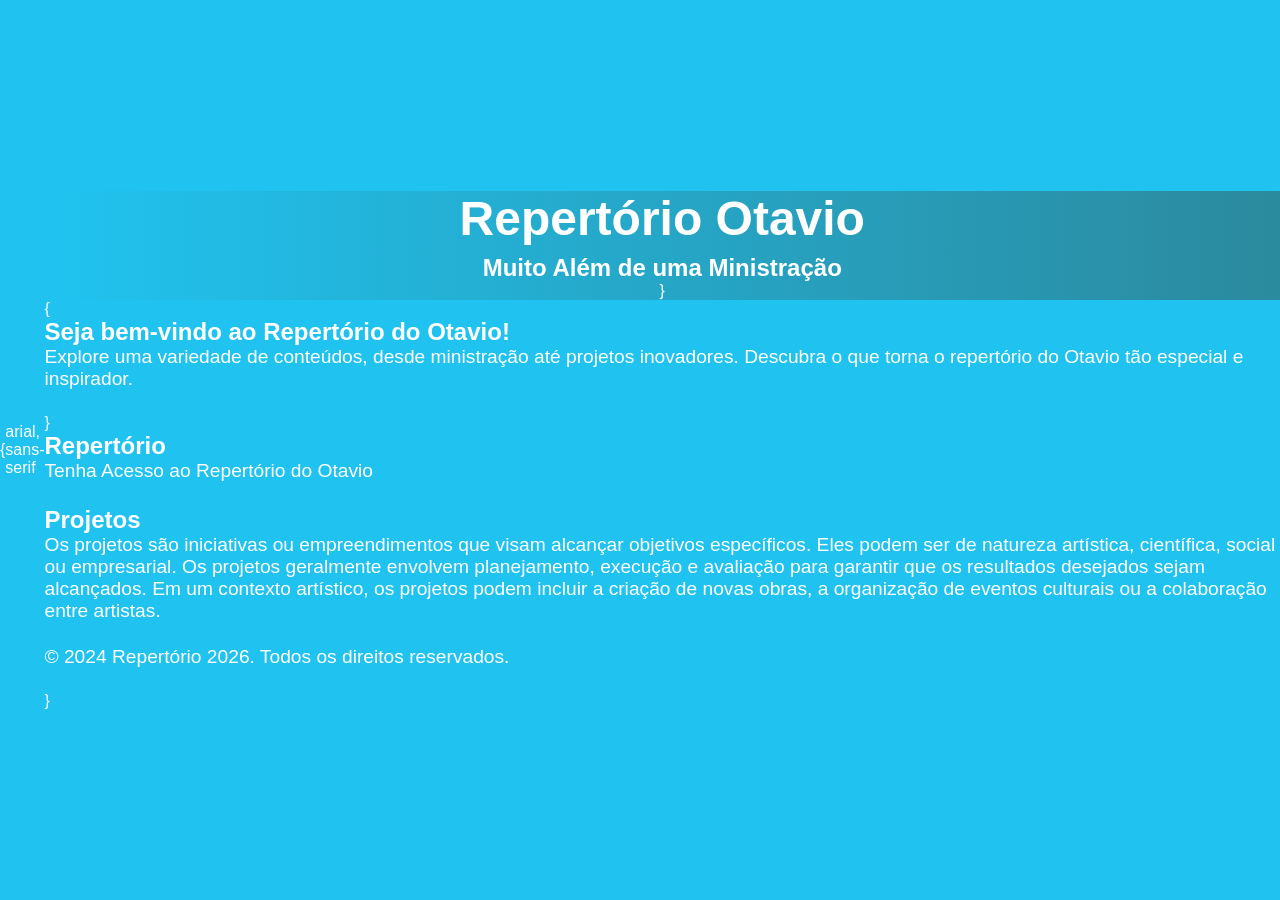
==== index.html @ 9983b7c5 "Atualização do portfólio" ====
<!doctype html>
<html lang="pt-br">
<head>
    <meta charset="UTF-8">
    <meta name="repertorio2026" content="Repertório 2026">
    <title>Repertório 2026</title>
    <link rel="stylesheet" href="style.css">
</head>
<body> {
    <font-family>arial, sans-serif</font-family>
            <margin: 0;>
            <padding: 0;>
            <text-align: center;>
            <background:> <linear-gradient:(120deg, #71b2c8d7, #ffffff);>
            <color: fefefe;>
            
            <header>
        <h1>Repertório Otavio</h1>
        <h2>Muito Além de uma Ministração</h2>
            }
    </header>
    <main> {
        <text-align: center;>
        <h2>Seja bem-vindo ao Repertório do Otavio!</h2>
        <p>Explore uma variedade de conteúdos, desde ministração até projetos inovadores. Descubra o que torna o repertório do Otavio tão especial e inspirador.</p>
        <nav button="repertorio">
            <padding: 12px 25px;>
            <margin: 0 8px;>
            <font-size: 16px;>
            <cursor: pointer;>
            <background-color: #4CAF50;>
            <background-color: white;>
            <border-radius: 8px;>
            <transition: all 0.3s;>
        }
            <h2>Repertório</h2>
            <p>Tenha Acesso ao Repertório do Otavio</p>
        </section>

        <section class="projetos">
            <h2>Projetos</h2>
            <p>Os projetos são iniciativas ou empreendimentos que visam alcançar objetivos específicos. Eles podem ser de natureza artística, científica, social ou empresarial. Os projetos geralmente envolvem planejamento, execução e avaliação para garantir que os resultados desejados sejam alcançados. Em um contexto artístico, os projetos podem incluir a criação de novas obras, a organização de eventos culturais ou a colaboração entre artistas.</p>
        </section>
    </main>

    <footer>
        <p>&copy; 2024 Repertório 2026. Todos os direitos reservados.</p>
    </footer>

</body> }
</html>
---- style.css ----
* {
    margin: 0;
    padding: 0;
    box-sizing: border-box;
    font-family: 'JetBrains', sans-serif;
}

body {
    font-family: 'Gill Sans', 'Gill Sans MT', Calibri, 'Trebuchet MS', sans-serif;
    background: #20c3f0;
    color: hsl(0, 0%, 100%);
    display: flex;
    justify-content: center;
    align-items: center;
    height: 100vh;
    line-height: normal;
}

header {
    text-align: center;
    padding: auto;
    background: linear-gradient(90deg, #20c3f0, #2b8a9e);
}

h1 {
    font-size: 3rem;
    margin-bottom: 0.5rem;
}

p {
    font-size: 1.2rem;
    margin-bottom: 1.5rem;
}
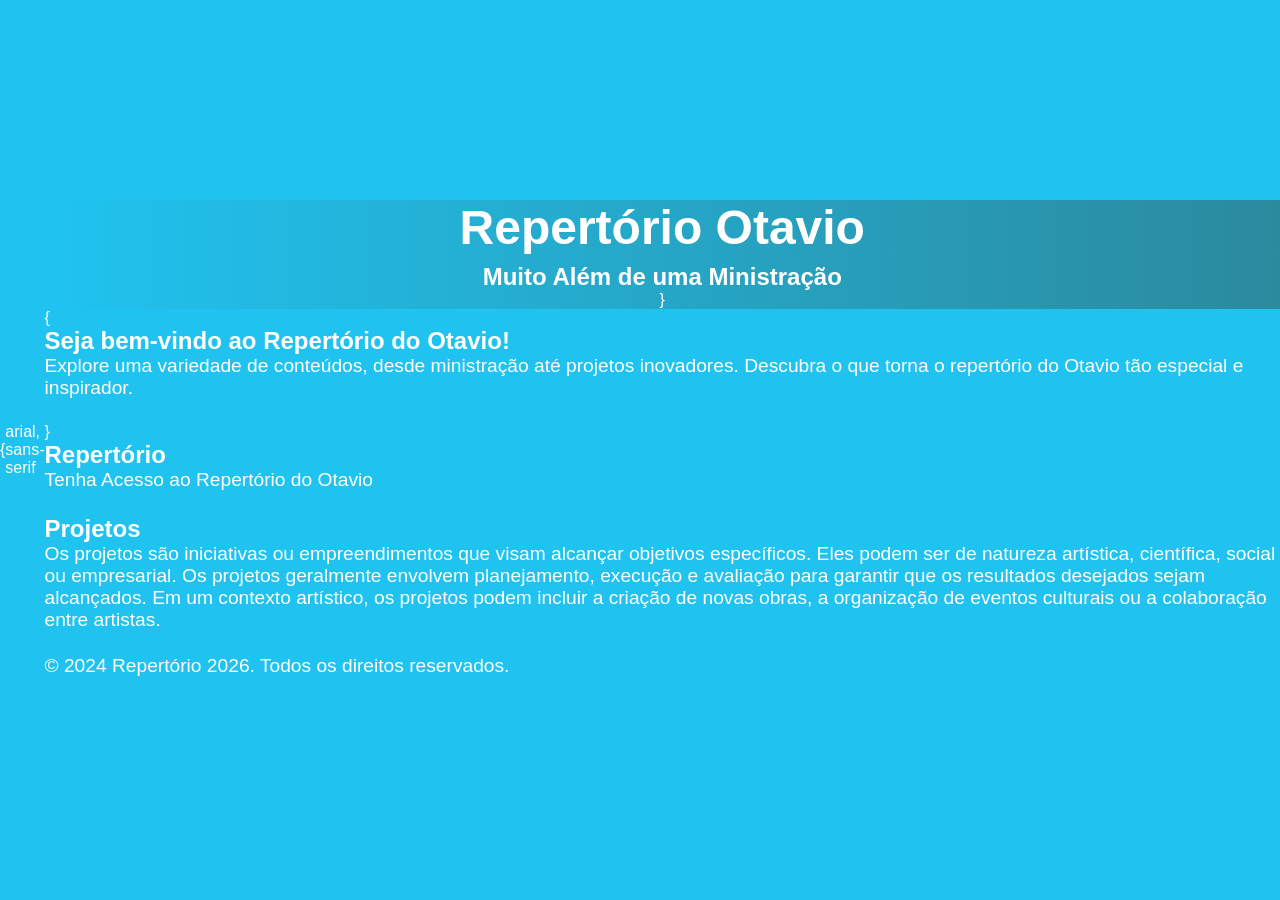
==== commit e05b279c: "Atualização do portfólio" ====
--- a/index.html
+++ b/index.html
@@ -17,7 +17,7 @@
             <header>
         <h1>Repertório Otavio</h1>
         <h2>Muito Além de uma Ministração</h2>
-            }
+     }
     </header>
     <main> {
         <text-align: center;>
@@ -32,7 +32,7 @@
             <background-color: white;>
             <border-radius: 8px;>
             <transition: all 0.3s;>
-        }
+    }
             <h2>Repertório</h2>
             <p>Tenha Acesso ao Repertório do Otavio</p>
         </section>
@@ -47,5 +47,5 @@
         <p>&copy; 2024 Repertório 2026. Todos os direitos reservados.</p>
     </footer>
 
-</body> }
+</body> 
 </html>
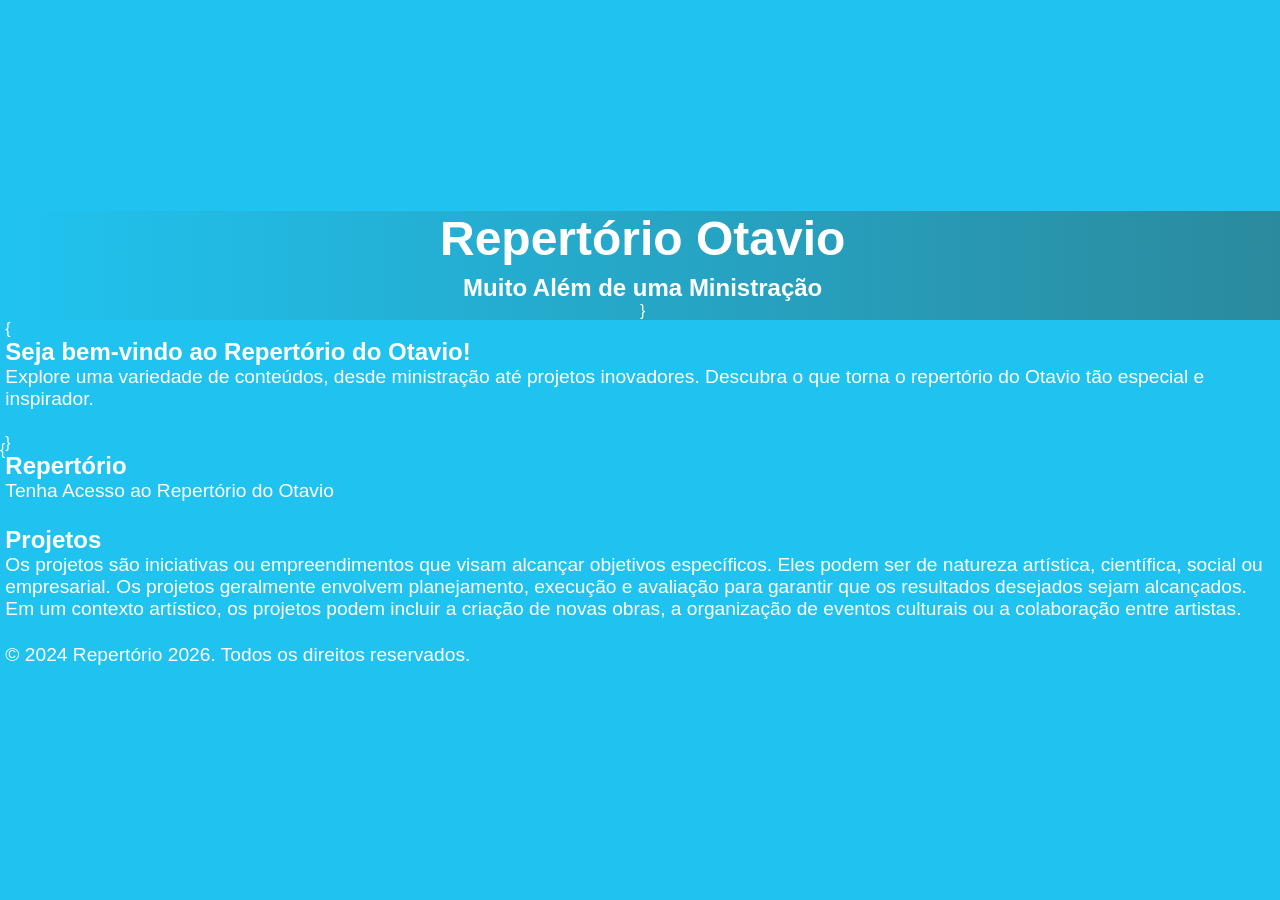
==== commit 1a62228b: "Atualização do portfólio" ====
--- a/index.html
+++ b/index.html
@@ -7,7 +7,7 @@
     <link rel="stylesheet" href="style.css">
 </head>
 <body> {
-    <font-family>arial, sans-serif</font-family>
+    <font-family: arial, sans-serif;>
             <margin: 0;>
             <padding: 0;>
             <text-align: center;>
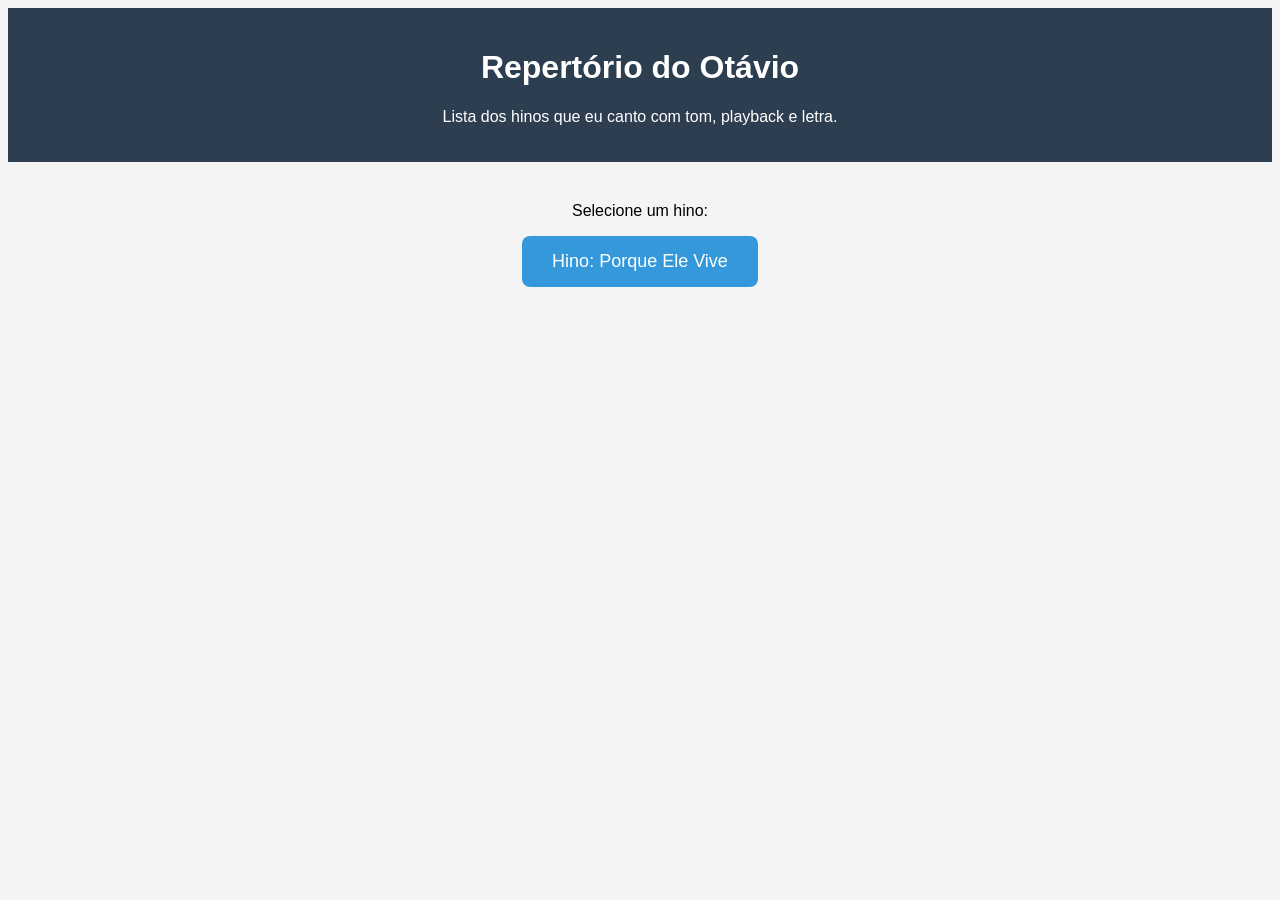
==== commit 15d69c83: "Atualiza página de contato do portfólio" ====
--- a/index.html
+++ b/index.html
@@ -1,51 +1,61 @@
-<!doctype html>
+<!DOCTYPE html>
 <html lang="pt-br">
 <head>
-    <meta charset="UTF-8">
-    <meta name="repertorio2026" content="Repertório 2026">
-    <title>Repertório 2026</title>
-    <link rel="stylesheet" href="style.css">
+<meta charset="UTF-8">
+<title>Repertório do Otávio</title>
+
+<style>
+
+body{
+    font-family: Arial;
+    background-color:#f4f4f4;
+    text-align:center;
+}
+
+header{
+    background:#2c3e50;
+    color:white;
+    padding:20px;
+}
+
+.container{
+    margin-top:40px;
+}
+
+button{
+    padding:15px 30px;
+    font-size:18px;
+    background:#3498db;
+    color:white;
+    border:none;
+    border-radius:8px;
+    cursor:pointer;
+}
+
+button:hover{
+    background:#2980b9;
+}
+
+</style>
+
 </head>
-<body> {
-    <font-family: arial, sans-serif;>
-            <margin: 0;>
-            <padding: 0;>
-            <text-align: center;>
-            <background:> <linear-gradient:(120deg, #71b2c8d7, #ffffff);>
-            <color: fefefe;>
-            
-            <header>
-        <h1>Repertório Otavio</h1>
-        <h2>Muito Além de uma Ministração</h2>
-     }
-    </header>
-    <main> {
-        <text-align: center;>
-        <h2>Seja bem-vindo ao Repertório do Otavio!</h2>
-        <p>Explore uma variedade de conteúdos, desde ministração até projetos inovadores. Descubra o que torna o repertório do Otavio tão especial e inspirador.</p>
-        <nav button="repertorio">
-            <padding: 12px 25px;>
-            <margin: 0 8px;>
-            <font-size: 16px;>
-            <cursor: pointer;>
-            <background-color: #4CAF50;>
-            <background-color: white;>
-            <border-radius: 8px;>
-            <transition: all 0.3s;>
-    }
-            <h2>Repertório</h2>
-            <p>Tenha Acesso ao Repertório do Otavio</p>
-        </section>
 
-        <section class="projetos">
-            <h2>Projetos</h2>
-            <p>Os projetos são iniciativas ou empreendimentos que visam alcançar objetivos específicos. Eles podem ser de natureza artística, científica, social ou empresarial. Os projetos geralmente envolvem planejamento, execução e avaliação para garantir que os resultados desejados sejam alcançados. Em um contexto artístico, os projetos podem incluir a criação de novas obras, a organização de eventos culturais ou a colaboração entre artistas.</p>
-        </section>
-    </main>
+<body>
 
-    <footer>
-        <p>&copy; 2024 Repertório 2026. Todos os direitos reservados.</p>
-    </footer>
+<header>
+<h1>Repertório do Otávio</h1>
+<p>Lista dos hinos que eu canto com tom, playback e letra.</p>
+</header>
 
-</body> 
+<div class="container">
+
+<p>Selecione um hino:</p>
+
+<a href="hino1.html">
+<button>Hino: Porque Ele Vive</button>
+</a>
+
+</div>
+
+</body>
 </html>
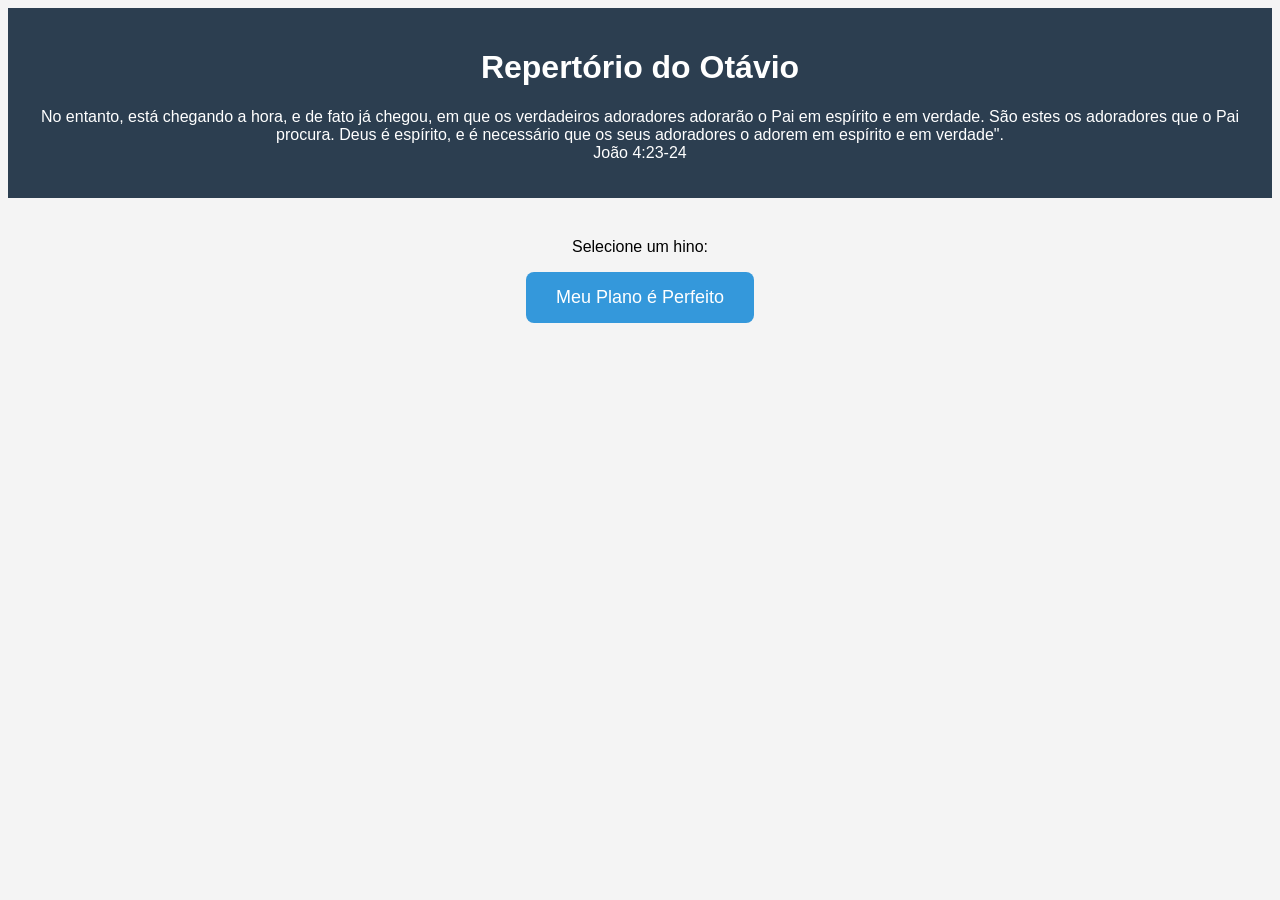
==== commit 20c58abb: "atualização de hino" ====
--- a/index.html
+++ b/index.html
@@ -44,7 +44,8 @@
 
 <header>
 <h1>Repertório do Otávio</h1>
-<p>Lista dos hinos que eu canto com tom, playback e letra.</p>
+<p>No entanto, está chegando a hora, e de fato já chegou, em que os verdadeiros adoradores adorarão o Pai em espírito e em verdade. São estes os adoradores que o Pai procura. Deus é espírito, e é necessário que os seus adoradores o adorem em espírito e em verdade".
+<br>João 4:23-24<br>
 </header>
 
 <div class="container">
@@ -52,7 +53,7 @@
 <p>Selecione um hino:</p>
 
 <a href="hino1.html">
-<button>Hino: Porque Ele Vive</button>
+<button>Meu Plano é Perfeito</button>
 </a>
 
 </div>
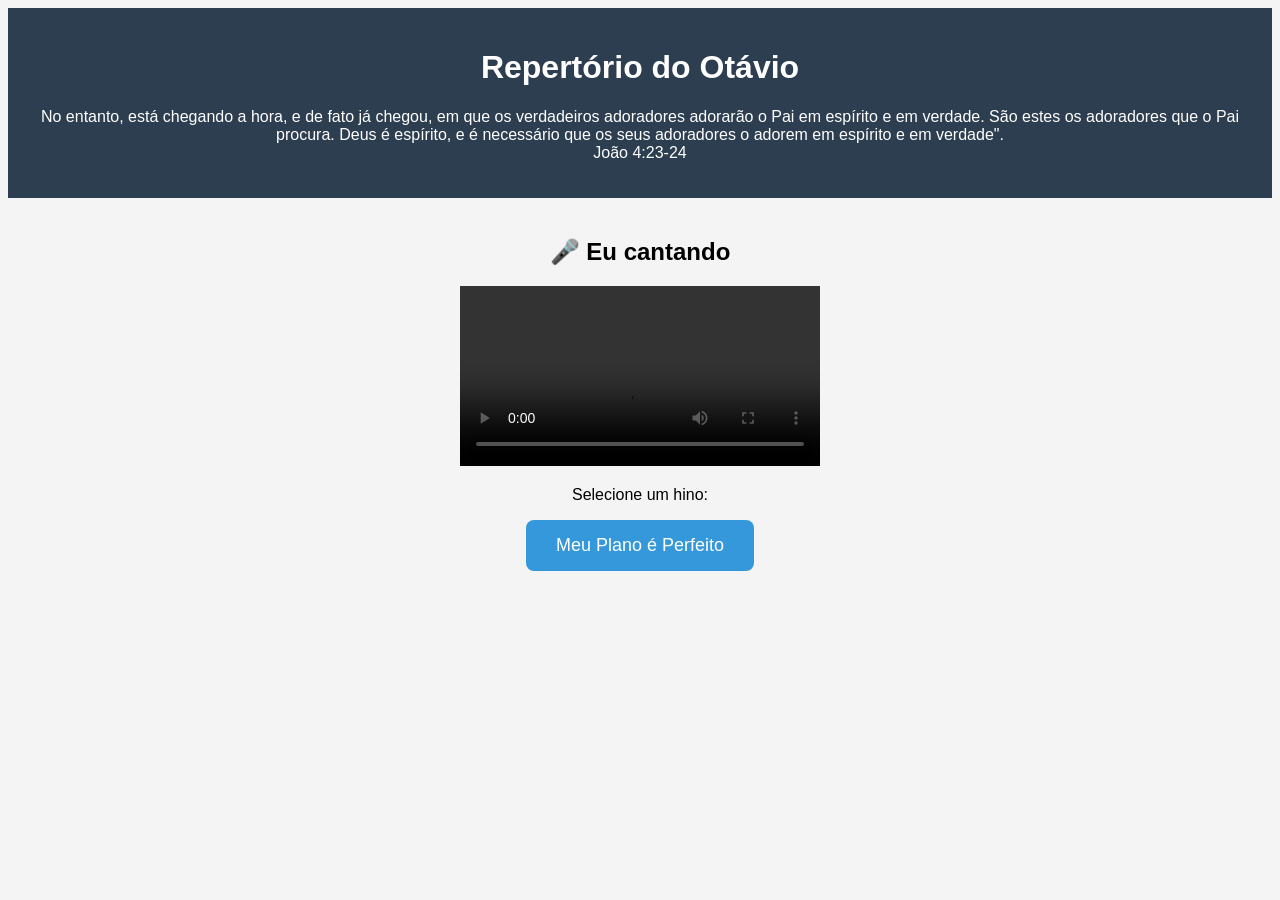
==== commit 27ce28d0: "att" ====
--- a/index.html
+++ b/index.html
@@ -50,6 +50,12 @@
 
 <div class="container">
 
+<h2>🎤 Eu cantando</h2>
+
+<video width="360" controls>
+<source src="meuvideo.mp4" type="video/mp4">
+</video>
+
 <p>Selecione um hino:</p>
 
 <a href="hino1.html">
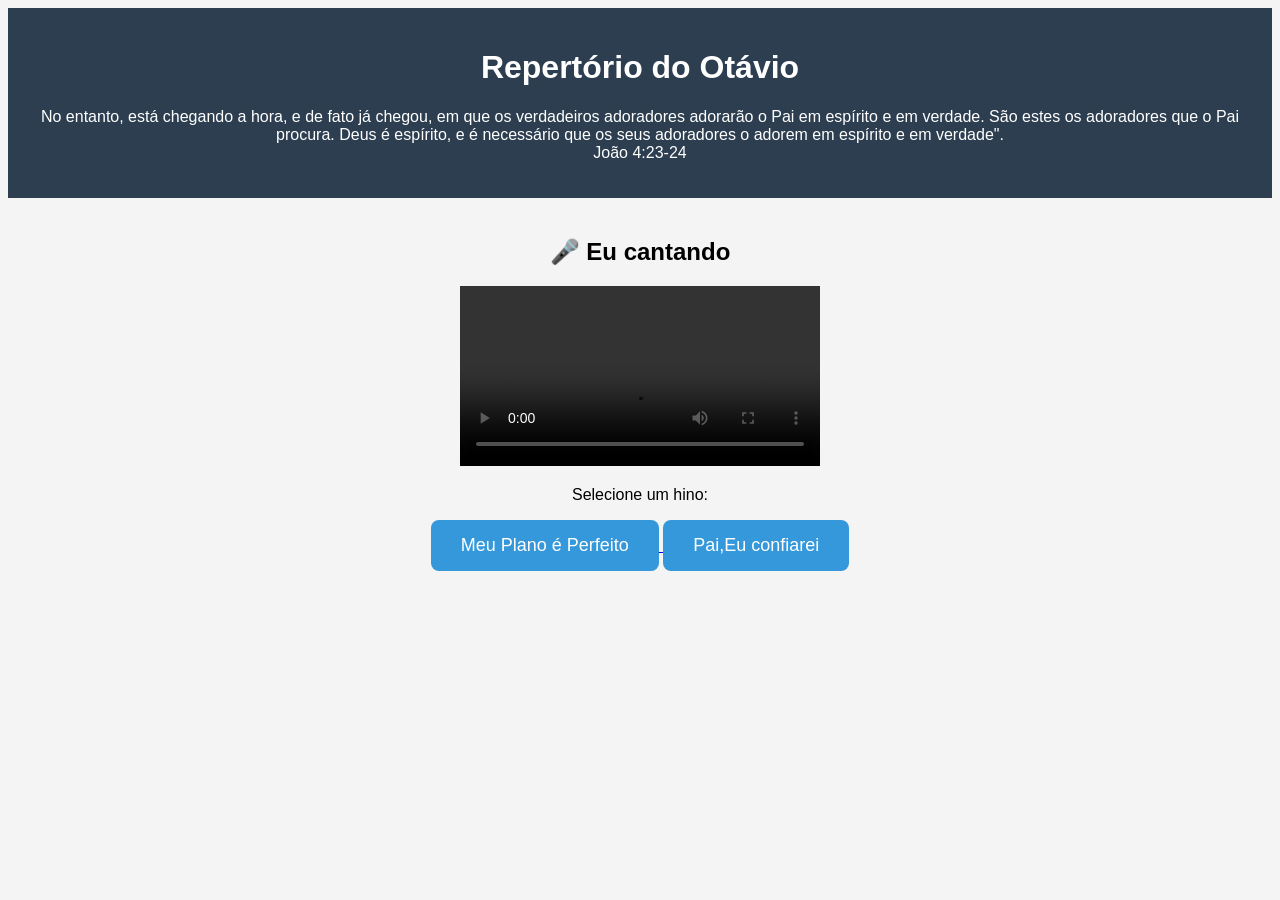
==== commit 4173e50a: "Pai eu confiarei" ====
--- a/index.html
+++ b/index.html
@@ -62,7 +62,11 @@
 <button>Meu Plano é Perfeito</button>
 </a>
 
+<a href="hino2.html">
+<button>Pai,Eu confiarei</button>
+</a>
 </div>
+
 
 </body>
 </html>
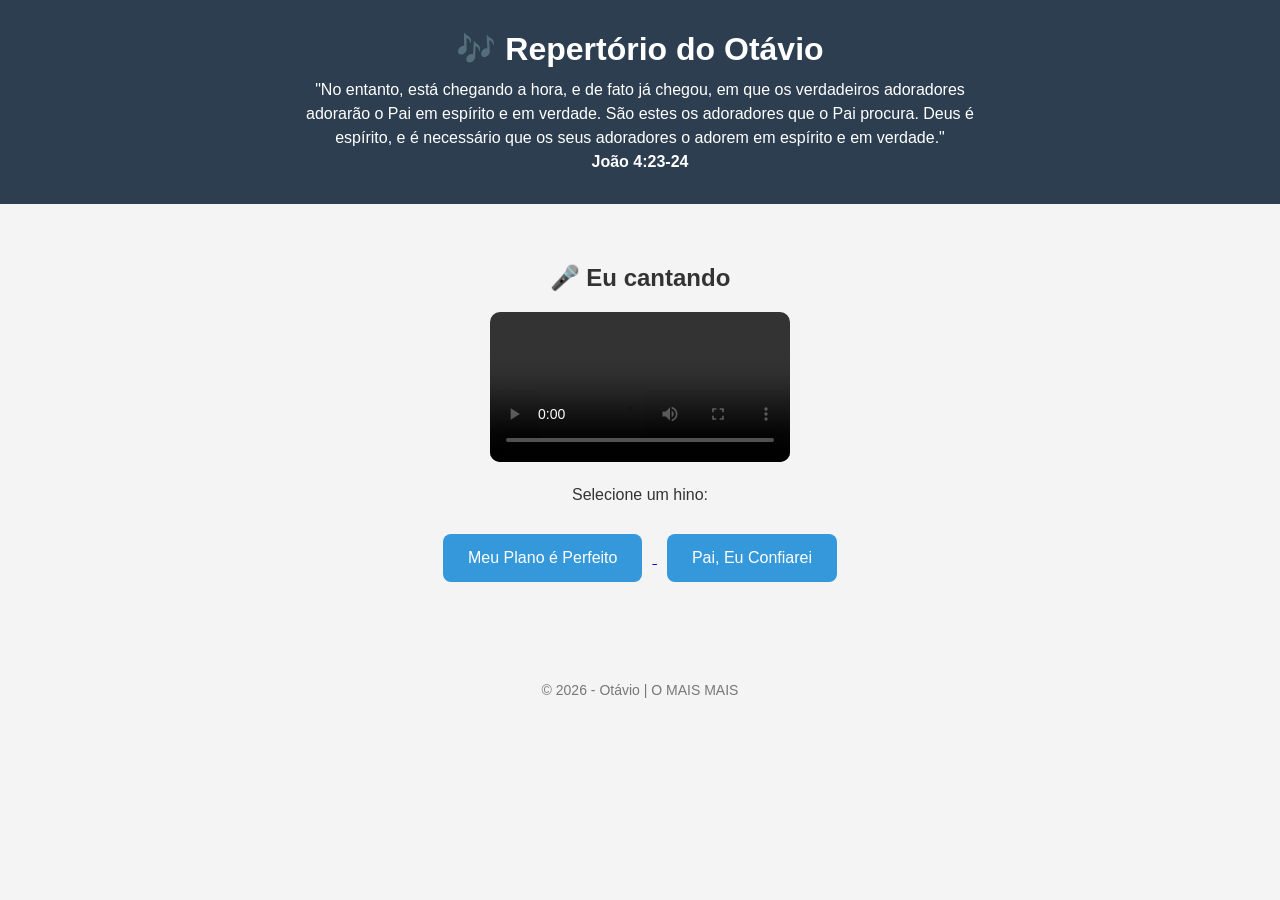
==== commit 1113cf04: "att" ====
--- a/index.html
+++ b/index.html
@@ -1,39 +1,91 @@
 <!DOCTYPE html>
 <html lang="pt-br">
+
 <head>
 <meta charset="UTF-8">
+<meta name="viewport" content="width=device-width, initial-scale=1.0">
 <title>Repertório do Otávio</title>
 
 <style>
 
-body{
-    font-family: Arial;
-    background-color:#f4f4f4;
-    text-align:center;
+:root{
+    --cor-principal:#2c3e50;
+    --cor-secundaria:#3498db;
+    --cor-hover:#2980b9;
+    --fundo:#f4f4f4;
 }
 
+*{
+    margin:0;
+    padding:0;
+    box-sizing:border-box;
+}
+
+body{
+    font-family: Arial, sans-serif;
+    background-color:var(--fundo);
+    text-align:center;
+    color:#333;
+}
+
+/* HEADER */
 header{
-    background:#2c3e50;
+    background:var(--cor-principal);
     color:white;
+    padding:30px 20px;
+}
+
+header h1{
+    margin-bottom:10px;
+}
+
+header p{
+    max-width:700px;
+    margin:0 auto;
+    line-height:1.5;
+}
+
+/* CONTAINER */
+.container{
+    margin-top:40px;
     padding:20px;
 }
 
-.container{
-    margin-top:40px;
+/* VIDEO */
+video{
+    margin:20px 0;
+    border-radius:10px;
+    max-width:100%;
+}
+
+/* BOTÕES */
+.buttons{
+    margin-top:20px;
 }
 
 button{
-    padding:15px 30px;
-    font-size:18px;
-    background:#3498db;
+    padding:15px 25px;
+    font-size:16px;
+    background:var(--cor-secundaria);
     color:white;
     border:none;
     border-radius:8px;
     cursor:pointer;
+    margin:10px;
+    transition:0.3s;
 }
 
 button:hover{
-    background:#2980b9;
+    background:var(--cor-hover);
+    transform:scale(1.05);
+}
+
+/* RODAPÉ */
+footer{
+    margin-top:50px;
+    padding:20px;
+    font-size:14px;
+    color:#777;
 }
 
 </style>
@@ -43,30 +95,41 @@
 <body>
 
 <header>
-<h1>Repertório do Otávio</h1>
-<p>No entanto, está chegando a hora, e de fato já chegou, em que os verdadeiros adoradores adorarão o Pai em espírito e em verdade. São estes os adoradores que o Pai procura. Deus é espírito, e é necessário que os seus adoradores o adorem em espírito e em verdade".
-<br>João 4:23-24<br>
+    <h1>🎶 Repertório do Otávio</h1>
+
+    <p>
+    "No entanto, está chegando a hora, e de fato já chegou, em que os verdadeiros adoradores adorarão o Pai em espírito e em verdade. 
+    São estes os adoradores que o Pai procura. Deus é espírito, e é necessário que os seus adoradores o adorem em espírito e em verdade."
+    <br><strong>João 4:23-24</strong>
+    </p>
 </header>
 
-<div class="container">
+<main class="container">
 
-<h2>🎤 Eu cantando</h2>
+    <h2>🎤 Eu cantando</h2>
 
-<video width="360" controls>
-<source src="meuvideo.mp4" type="video/mp4">
-</video>
+    <video controls>
+        <source src="meuvideo.mp4" type="video/mp4">
+        Seu navegador não suporta vídeo.
+    </video>
 
-<p>Selecione um hino:</p>
+    <p>Selecione um hino:</p>
 
-<a href="hino1.html">
-<button>Meu Plano é Perfeito</button>
-</a>
+    <div class="buttons">
+        <a href="hino1.html">
+            <button>Meu Plano é Perfeito</button>
+        </a>
 
-<a href="hino2.html">
-<button>Pai,Eu confiarei</button>
-</a>
-</div>
+        <a href="hino2.html">
+            <button>Pai, Eu Confiarei</button>
+        </a>
+    </div>
 
+</main>
+
+<footer>
+    © 2026 - Otávio | O MAIS MAIS
+</footer>
 
 </body>
 </html>
